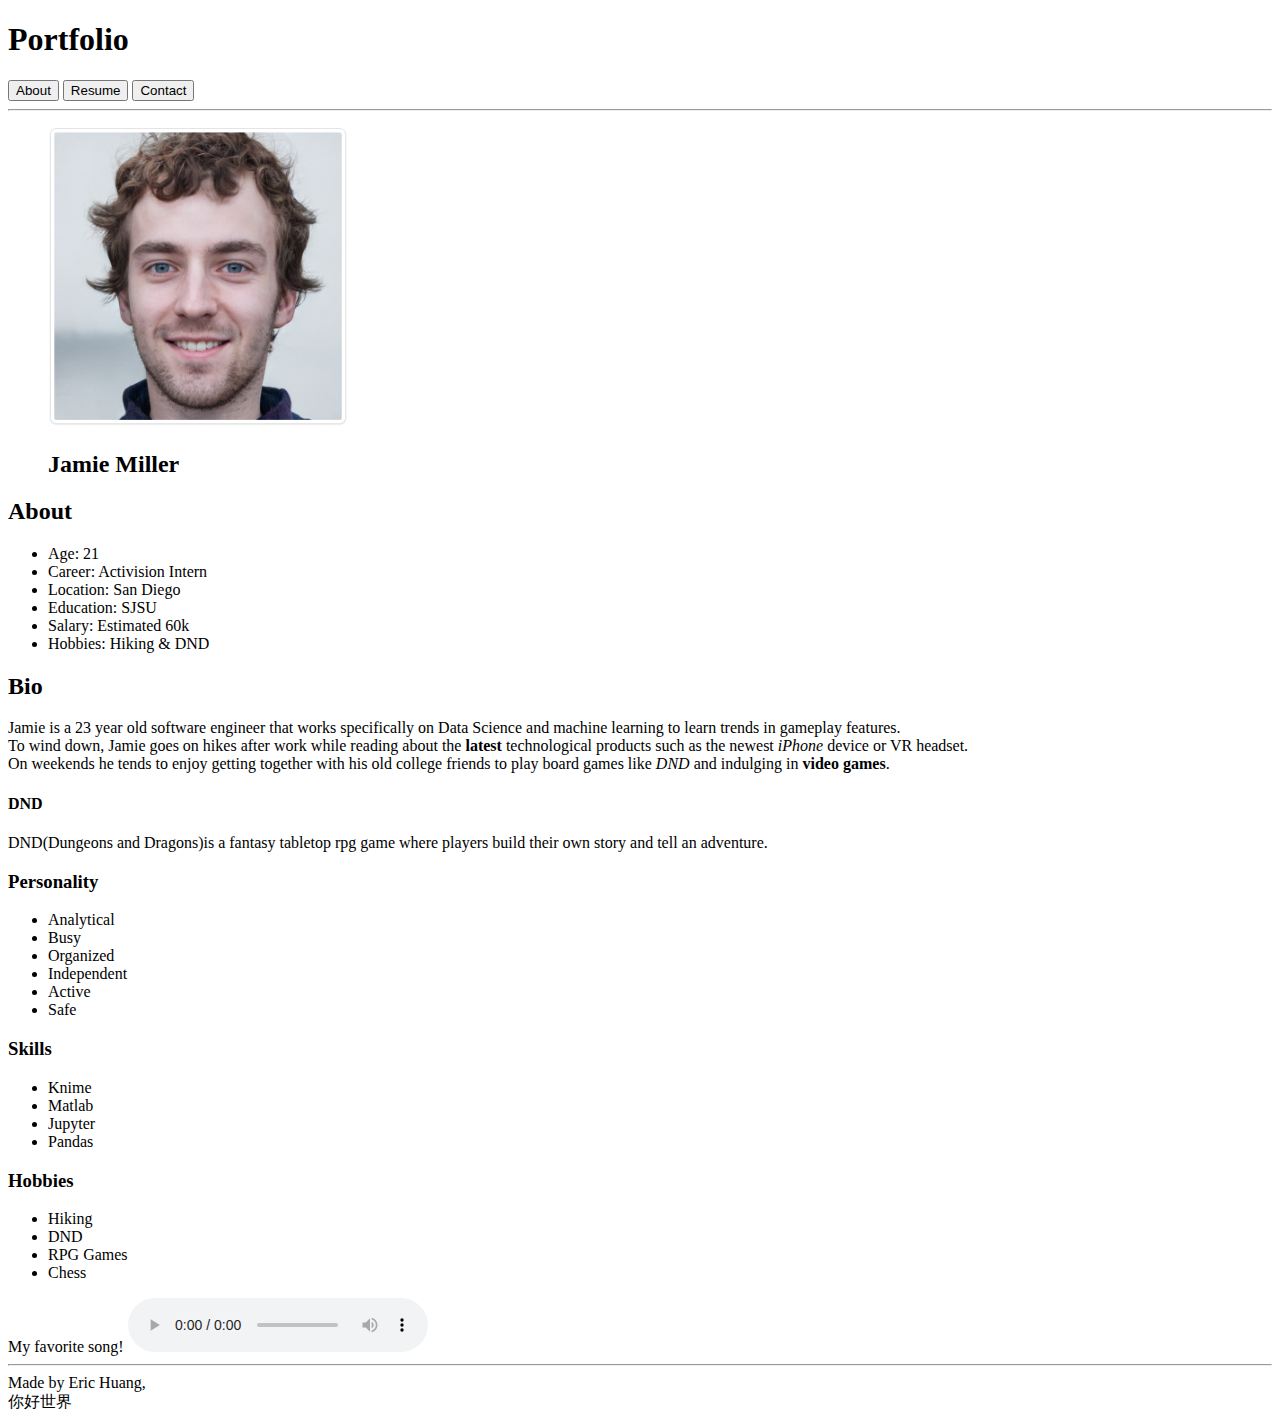
==== index.html @ db5f1a7b "Copy code for HW 3" ====
<!DOCTYPE HTML>
<html lang="en">

    <head>
        <meta charset="utf-8">
        <meta name="description" content="Mock Portfolio">
        <meta name="keywords" content="About, Resume, Conta">
        
        <meta name="author" content="Eric Huang">


        <link rel="styesheet" type="text/css" href="style.css">

        <title>CSE 134B HW 2 Portfolio Website</title>
    </head>


<body>

<header>
    <h1>Portfolio</h1> 
</header>
<nav>
    <button onclick="window.location.href='index.html'">About</button>
    <button onclick="window.location.href='Resume.html'">Resume</button>
    <button onclick="window.location.href='Contact.html'">Contact</button>
</nav>

<hr>

<main>
    <figure>
        <img src="/Images/Jamie_Miller.png" alt="Picture of Jamie Miller" width="300" height="300"> 
        <figcaption><h2>Jamie Miller</h2></figcaption>
    </figure>

    <section id="About">
        <h2>About</h2>
            <ul>
                <li>Age: 21</li>
                <li>Career: Activision Intern</li>
                <li>Location: San Diego</li>
                <li>Education: SJSU</li>
                <li>Salary: Estimated 60k</li>
                <li>Hobbies: Hiking & DND</li>
            </ul>
    </section>

    <section id="Bio">
        <h2>Bio</h2>

        <p>Jamie is a 23 year old software engineer that works specifically on Data Science and machine learning to learn trends in gameplay features. <br>
            To wind down, Jamie goes on hikes after work while reading about the <strong>latest</strong> technological products such as the newest <em>iPhone</em> device or VR headset. <br>
            On weekends he tends to enjoy getting together with his old college friends to play board games like <i>DND</i> and indulging in <b>video games</b>.
        </p>

            <aside>
                <h4>DND</h4>
                DND(Dungeons and Dragons)is a fantasy tabletop rpg game where players build their own story and tell an adventure.
            </aside>
    </section>
    
    <section id="Personality">
            <h3>Personality</h3>
            <ul>
                <li>Analytical</li>
                <li>Busy</li> 
                <li>Organized</li>
                <li>Independent</li>
                <li>Active</li>
                <li>Safe</li>
            </ul>

    </section>

    <section>
        <h3>Skills</h3>
            <ul>
                <li>Knime</li>
                <li>Matlab</li>
                <li>Jupyter</li>
                <li>Pandas</li>
            </ul>
    </section>
                
    <section>
        <h3>Hobbies</h3>

        <ul>
            <li>Hiking</li>
            <li>DND</li>
            <li>RPG Games</li>
            <li>Chess</li>
        </ul>

        My favorite song!
        
        <audio controls>
            <source src="/Audio/Meatball-Parade.mp3">
        </audio>

    </section>
    
</main>

<footer>
    <hr>
    Made by Eric Huang, <br>
    <span lang="zh">你好世界</span>
</footer>
    </body>
</html>
---- style.css ----

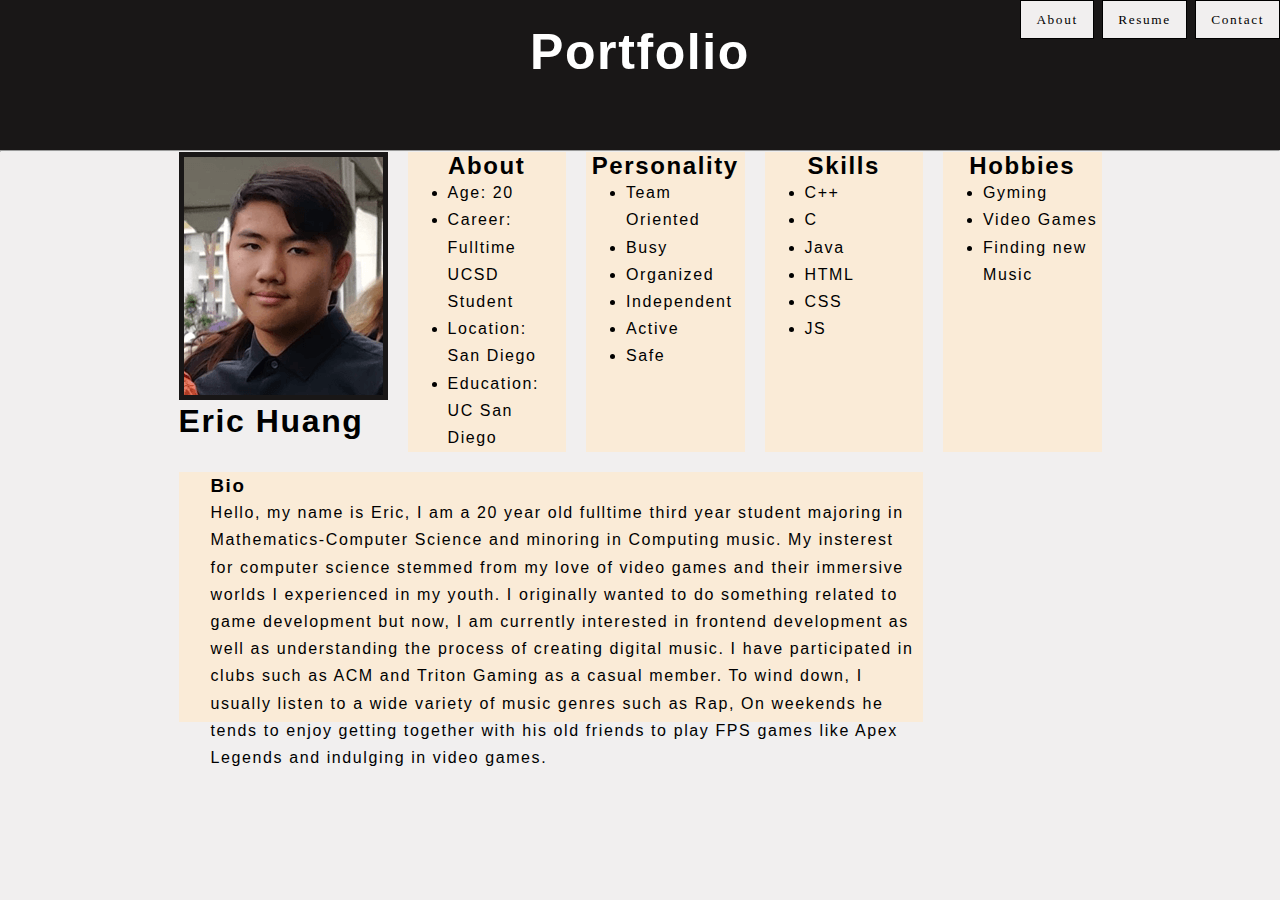
==== commit 5abc3baa: "Big CSS Update" ====
--- a/index.html
+++ b/index.html
@@ -4,109 +4,106 @@
     <head>
         <meta charset="utf-8">
         <meta name="description" content="Mock Portfolio">
-        <meta name="keywords" content="About, Resume, Conta">
+        <meta name="keywords" content="About, Resume, Contact">
         
         <meta name="author" content="Eric Huang">
 
 
-        <link rel="styesheet" type="text/css" href="style.css">
+        <link rel="stylesheet" type="text/css" href="style.css"/>
 
-        <title>CSE 134B HW 2 Portfolio Website</title>
+        <title>CSE 134B HW 3 Portfolio Website</title>
     </head>
 
 
 <body>
 
 <header>
+
+    <nav>
+        <button onclick="window.location.href='index.html'">About</button>
+        <button onclick="window.location.href='Resume.html'">Resume</button>
+        <button onclick="window.location.href='Contact.html'">Contact</button>
+    </nav>
+
     <h1>Portfolio</h1> 
 </header>
-<nav>
-    <button onclick="window.location.href='index.html'">About</button>
-    <button onclick="window.location.href='Resume.html'">Resume</button>
-    <button onclick="window.location.href='Contact.html'">Contact</button>
-</nav>
 
 <hr>
 
 <main>
-    <figure>
-        <img src="/Images/Jamie_Miller.png" alt="Picture of Jamie Miller" width="300" height="300"> 
-        <figcaption><h2>Jamie Miller</h2></figcaption>
-    </figure>
+    <div class="Info">
+        <picture class="Self">
+            <img src="/Images/headshot.png" alt="Picture of Eric Huang" > 
+            <h1>Eric Huang</h1>
+            
+        </picture>
+    
+    
+        <section id="About">
+            <h2>About</h2>
+                <ul>
+                    <li>Age: 20</li>
+                    <li>Career: Fulltime UCSD Student</li>
+                    <li>Location: San Diego</li>
+                    <li>Education: UC San Diego</li>
+                </ul>
+        </section>
 
-    <section id="About">
-        <h2>About</h2>
-            <ul>
-                <li>Age: 21</li>
-                <li>Career: Activision Intern</li>
-                <li>Location: San Diego</li>
-                <li>Education: SJSU</li>
-                <li>Salary: Estimated 60k</li>
-                <li>Hobbies: Hiking & DND</li>
-            </ul>
-    </section>
+        <section id="Bio">
+            <h3>Bio</h3>
 
-    <section id="Bio">
-        <h2>Bio</h2>
+            <p>
+                Hello, my name is Eric, I am a 20 year old fulltime third year student majoring in Mathematics-Computer Science and minoring in Computing music. 
+                My insterest for computer science stemmed from my love of video games and their immersive worlds I experienced in my youth.
+                I originally wanted to do something related to game development but now, I am currently interested in frontend development
+                as well as understanding the process of creating digital music. I have participated in clubs such as ACM and Triton Gaming as a casual member. 
+                To wind down, I usually listen to a wide variety of music genres such as Rap, 
+                On weekends he tends to enjoy getting together with his old friends to play FPS games like Apex Legends and indulging in video games.
+            </p>
+        </section>
 
-        <p>Jamie is a 23 year old software engineer that works specifically on Data Science and machine learning to learn trends in gameplay features. <br>
-            To wind down, Jamie goes on hikes after work while reading about the <strong>latest</strong> technological products such as the newest <em>iPhone</em> device or VR headset. <br>
-            On weekends he tends to enjoy getting together with his old college friends to play board games like <i>DND</i> and indulging in <b>video games</b>.
-        </p>
+        <section id="Personality">
+                <h2>Personality</h2>
+                <ul>
+                    <li>Team Oriented</li>
+                    <li>Busy</li> 
+                    <li>Organized</li>
+                    <li>Independent</li>
+                    <li>Active</li>
+                    <li>Safe</li>
+                </ul>
 
-            <aside>
-                <h4>DND</h4>
-                DND(Dungeons and Dragons)is a fantasy tabletop rpg game where players build their own story and tell an adventure.
-            </aside>
+        </section>
+
+        <section id="Skills">
+            <h2>Skills</h2>
+                <ul>
+                    <li>C++</li>
+                    <li>C</li>
+                    <li>Java</li>
+                    <li>HTML</li>
+                    <li>CSS</li>
+                    <li>JS</li>
+                </ul>
+        </section>
+ 
+                
+        <section id="Hobbies">
+            <h2>Hobbies</h2>
+                <ul>
+                    <li>Gyming</li>
+                    <li>Video Games</li>
+                    <li>Finding new Music</li>
+                </ul>
+
+
+        </section>
+
+        
     </section>
     
-    <section id="Personality">
-            <h3>Personality</h3>
-            <ul>
-                <li>Analytical</li>
-                <li>Busy</li> 
-                <li>Organized</li>
-                <li>Independent</li>
-                <li>Active</li>
-                <li>Safe</li>
-            </ul>
-
-    </section>
-
-    <section>
-        <h3>Skills</h3>
-            <ul>
-                <li>Knime</li>
-                <li>Matlab</li>
-                <li>Jupyter</li>
-                <li>Pandas</li>
-            </ul>
-    </section>
-                
-    <section>
-        <h3>Hobbies</h3>
-
-        <ul>
-            <li>Hiking</li>
-            <li>DND</li>
-            <li>RPG Games</li>
-            <li>Chess</li>
-        </ul>
-
-        My favorite song!
-        
-        <audio controls>
-            <source src="/Audio/Meatball-Parade.mp3">
-        </audio>
-
-    </section>
     
 </main>
 
-<footer>
-    <hr>
-    Made by Eric Huang, <br>
-    <span lang="zh">你好世界</span>
-</footer>
-    </body>
+</body>
 </html>--- a/style.css
+++ b/style.css
@@ -1 +1,128 @@
+:root {
+    --main--color--header: hsl(0, 4.2%, 9.4%);
+    --secondary--color--header: hsl(0, .4%, 48.8%);
+    --ternary--color--header: hsl(53, 25%, 73.3%);
+    --other--color--header: hsl(0, 6.7%, 94.1%);
+}
 
+* {
+    margin: 0;
+    font-size: 1.2 rem;
+    font-family: 'Franklin Gothic Medium', 'Arial Narrow', Arial, sans-serif;
+    letter-spacing: .1rem;
+    line-height: 1.7rem;
+}
+
+header {
+    font-size: 25px;
+    color: white;
+    background-color: var(--main--color--header); 
+    height: 6em;
+    text-align: center;
+    font-family:'Trebuchet MS', 'Lucida Sans Unicode', 'Lucida Grande', 'Lucida Sans', Arial, sans-serif;
+    
+}
+
+*,
+*::before,
+*::after {
+    box-sizing: border-box;
+}
+
+
+
+nav > button {
+    color: black;
+    border: 1px solid black;
+    background-color: var(--other--color--header);
+    padding: 5px 15px; /*button size*/;
+    font-size: m;
+    font-family:Georgia, 'Times New Roman', Times, serif;
+    
+}
+
+button:hover {
+    color: white;
+}
+
+nav {
+    text-align: right;
+}
+
+
+.Info {
+    display: grid;
+    grid-template-columns:1fr 1fr 1fr 1fr 1fr 1fr 1fr;
+    grid-template-rows: 300px 250px;
+    width: 100%;
+    height: 100%;
+    row-gap: 20px; 
+    column-gap: 20px;
+}
+
+.Info h2{
+    text-align: center;
+}
+
+.Self  {
+    grid-column-start: 2;
+    
+}
+
+body {
+    background-color: var(--other--color--header);
+}
+picture > img {
+    border: 5px solid var(--main--color--header);
+}
+
+#About {
+    background-color: antiquewhite;
+    grid-column-start: 3 ;
+    grid-column-end: 3;
+    grid-row-start: 1;
+}
+
+#Bio {
+    background-color: antiquewhite;
+    grid-column-start: 2 ;
+    grid-column-end: 6;
+    grid-row-start: 2;
+    padding-left: 2em;
+
+}
+
+#Personality {
+    background-color: antiquewhite;
+    grid-column-start: 4;
+    grid-row-start: 1;
+}
+
+#Skills {
+    background-color: antiquewhite;
+    grid-column-start: 5;
+    grid-row-start: 1;
+}
+
+#Hobbies {
+    background-color: antiquewhite;
+    grid-column-start: 6;
+    grid-row-start: 1;
+}
+
+
+/* #Projects {
+
+} */
+
+
+/*
+@media  screen and (max-width: 640px) {
+    nav:first-child {
+        visibility: visible;
+    }
+    
+}
+*/
+
+
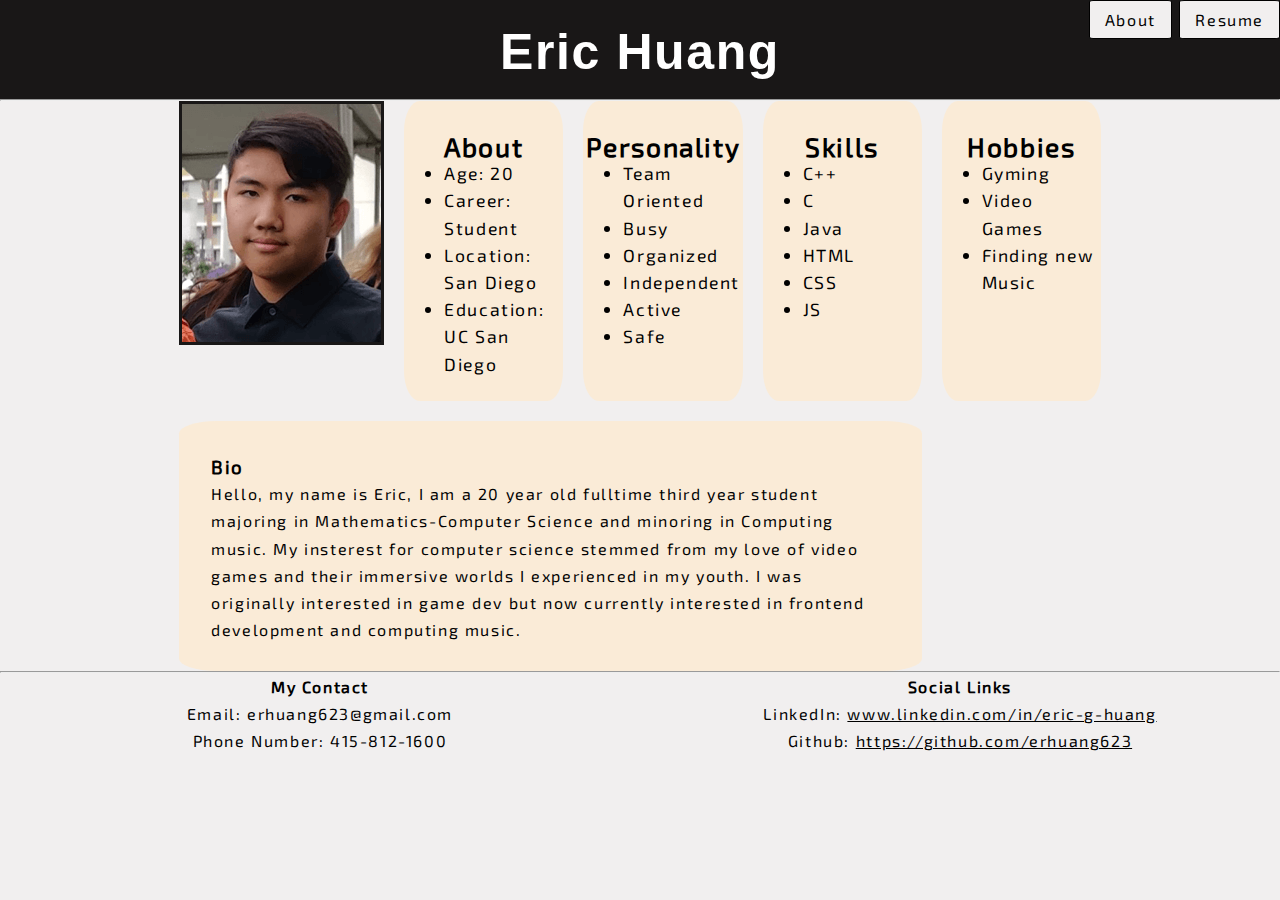
==== commit 2cfa8dae: "Responsive Update" ====
--- a/index.html
+++ b/index.html
@@ -9,7 +9,7 @@
         <meta name="author" content="Eric Huang">
 
 
-        <link rel="stylesheet" type="text/css" href="style.css"/>
+        <link rel="stylesheet" type="text/css" href="style.css">
 
         <title>CSE 134B HW 3 Portfolio Website</title>
     </head>
@@ -22,10 +22,9 @@
     <nav>
         <button onclick="window.location.href='index.html'">About</button>
         <button onclick="window.location.href='Resume.html'">Resume</button>
-        <button onclick="window.location.href='Contact.html'">Contact</button>
     </nav>
 
-    <h1>Portfolio</h1> 
+    <h1>Eric Huang </h1> 
 </header>
 
 <hr>
@@ -33,17 +32,14 @@
 <main>
     <div class="Info">
         <picture class="Self">
-            <img src="/Images/headshot.png" alt="Picture of Eric Huang" > 
-            <h1>Eric Huang</h1>
-            
+            <img srcset="/Images/headshot.png" alt="Picture of Eric Huang"> 
         </picture>
-    
-    
+
         <section id="About">
             <h2>About</h2>
                 <ul>
                     <li>Age: 20</li>
-                    <li>Career: Fulltime UCSD Student</li>
+                    <li>Career: Student</li>
                     <li>Location: San Diego</li>
                     <li>Education: UC San Diego</li>
                 </ul>
@@ -55,10 +51,7 @@
             <p>
                 Hello, my name is Eric, I am a 20 year old fulltime third year student majoring in Mathematics-Computer Science and minoring in Computing music. 
                 My insterest for computer science stemmed from my love of video games and their immersive worlds I experienced in my youth.
-                I originally wanted to do something related to game development but now, I am currently interested in frontend development
-                as well as understanding the process of creating digital music. I have participated in clubs such as ACM and Triton Gaming as a casual member. 
-                To wind down, I usually listen to a wide variety of music genres such as Rap, 
-                On weekends he tends to enjoy getting together with his old friends to play FPS games like Apex Legends and indulging in video games.
+                I was originally interested in game dev but now currently interested in frontend development and computing music. 
             </p>
         </section>
 
@@ -72,9 +65,7 @@
                     <li>Active</li>
                     <li>Safe</li>
                 </ul>
-
         </section>
-
         <section id="Skills">
             <h2>Skills</h2>
                 <ul>
@@ -86,8 +77,6 @@
                     <li>JS</li>
                 </ul>
         </section>
- 
-                
         <section id="Hobbies">
             <h2>Hobbies</h2>
                 <ul>
@@ -95,15 +84,34 @@
                     <li>Video Games</li>
                     <li>Finding new Music</li>
                 </ul>
+        </section>
+    </div>
+</main>
 
-
-        </section>
-
+<footer> 
+    <hr>
+        <div class="references">
+            <section id="myContacts">
+            <h4>My Contact</h4>
+    
+            <p>
+                Email: erhuang623@gmail.com <br>
+                Phone Number: 415-812-1600
+            </p>
         
-    </section>
+            </section> <br>
+            
+            <section id="links">
+                <h4>Social Links</h4>
+                LinkedIn: <a href="www.linkedin.com/in/eric-g-huang">www.linkedin.com/in/eric-g-huang</a> <br>
+                Github: <a href="https://github.com/erhuang623">https://github.com/erhuang623</a><br>
     
     
-</main>
+            </section>
+    
+
+        </div>
+</footer>
 
 </body>
 </html>--- a/style.css
+++ b/style.css
@@ -3,12 +3,23 @@
     --secondary--color--header: hsl(0, .4%, 48.8%);
     --ternary--color--header: hsl(53, 25%, 73.3%);
     --other--color--header: hsl(0, 6.7%, 94.1%);
+    --red--white--mix: colormix(red, white); 
+
+
+}
+
+@font-face {
+    font-family: 'exo2';
+    src: url('fonts/Exo2-VariableFont_wght.ttf') format('woff2');
+    font-weight: normal;
+    font-style: normal;
+
 }
 
 * {
     margin: 0;
     font-size: 1.2 rem;
-    font-family: 'Franklin Gothic Medium', 'Arial Narrow', Arial, sans-serif;
+    font-family: 'exo2','Franklin Gothic Medium', 'Arial Narrow', Arial, sans-serif;
     letter-spacing: .1rem;
     line-height: 1.7rem;
 }
@@ -16,11 +27,15 @@
 header {
     font-size: 25px;
     color: white;
-    background-color: var(--main--color--header); 
-    height: 6em;
-    text-align: center;
-    font-family:'Trebuchet MS', 'Lucida Sans Unicode', 'Lucida Grande', 'Lucida Sans', Arial, sans-serif;
-    
+    background-color: var(--main--color--header,black); 
+    height: 11dvh;
+    width: auto;
+    text-align: center;
+    font-family: 'Franklin Gothic Medium', 'Arial Narrow', Arial, sans-serif;    
+}
+
+header > h1 {
+    font-family: 'Franklin Gothic Medium', 'Arial Narrow', Arial, sans-serif;
 }
 
 *,
@@ -29,19 +44,20 @@
     box-sizing: border-box;
 }
 
-
-
 nav > button {
     color: black;
     border: 1px solid black;
-    background-color: var(--other--color--header);
+    background-color: var(--other--color--header,white);
     padding: 5px 15px; /*button size*/;
-    font-size: m;
-    font-family:Georgia, 'Times New Roman', Times, serif;
-    
-}
-
-button:hover {
+    font-size: medium;
+    font-family:'exo2', Arial, Helvetica, sans-serif;
+    transition: all .5s ease-out;
+    border-radius: 5%;
+
+}
+
+nav > button:hover, button:focus {
+    background-color: black;
     color: white;
 }
 
@@ -58,22 +74,34 @@
     height: 100%;
     row-gap: 20px; 
     column-gap: 20px;
+    font-family: 'Franklin Gothic Medium', 'Arial Narrow', Arial, sans-serif;
 }
 
 .Info h2{
     text-align: center;
+
+}
+
+.Info h1 {
+    grid-column-start: 1;
+    grid-row-start: 1;
 }
 
 .Self  {
     grid-column-start: 2;
-    
-}
+}
+
+
 
 body {
     background-color: var(--other--color--header);
 }
 picture > img {
-    border: 5px solid var(--main--color--header);
+    border: 3px solid var(--main--color--header);
+}
+
+.Info section {
+    padding-top: 2rem;
 }
 
 #About {
@@ -81,6 +109,51 @@
     grid-column-start: 3 ;
     grid-column-end: 3;
     grid-row-start: 1;
+    font-size: 1.1rem;
+    border-radius: 10%;
+
+}
+
+#About:hover {
+    transform: scale(1.2,1.2);
+    
+}
+
+#Personality {
+    background-color: antiquewhite;
+    grid-column-start: 4;
+    grid-row-start: 1;
+    font-size: 1.1rem;
+    border-radius: 10%;
+}
+
+#Personality:hover {
+    transform: scale(1.2,1.2);
+}
+
+#Skills {
+    background-color: antiquewhite;
+    grid-column-start: 5;
+    grid-row-start: 1;
+    font-size: 1.1rem;
+    border-radius: 10%;
+}
+
+#Skills:hover {
+    transform: scale(1.2,1.2);
+    
+}
+
+#Hobbies {
+    background-color: antiquewhite;
+    grid-column-start: 6;
+    grid-row-start: 1;
+    font-size: 1.1rem;
+    border-radius: 10%;
+}
+
+#Hobbies:hover {
+    transform: scale(1.2,1.2);
 }
 
 #Bio {
@@ -88,41 +161,167 @@
     grid-column-start: 2 ;
     grid-column-end: 6;
     grid-row-start: 2;
-    padding-left: 2em;
-
-}
-
-#Personality {
-    background-color: antiquewhite;
-    grid-column-start: 4;
-    grid-row-start: 1;
-}
-
-#Skills {
-    background-color: antiquewhite;
-    grid-column-start: 5;
-    grid-row-start: 1;
-}
-
-#Hobbies {
-    background-color: antiquewhite;
-    grid-column-start: 6;
-    grid-row-start: 1;
-}
-
-
-/* #Projects {
-
-} */
-
-
-/*
-@media  screen and (max-width: 640px) {
-    nav:first-child {
-        visibility: visible;
-    }
+    padding-left: 2rem;
+    padding-top: 2rem;
+    padding-right: 2rem;
+    border-radius: 5%;
+    overflow: hidden;
+}
+
+#Bio > p {
+    animation-duration: 1.5s;
+    animation-name: slide;
+}
+
+@keyframes slide {
+    from {
+        margin-left: 100%;
+        width: 300%;
+      }
     
-}
-*/
-
-
+      to {
+        margin-left: 0%;
+        width: 100%;
+      }
+}
+
+.flex {
+    display: flex;
+	flex-direction: column;
+	flex-wrap: nowrap;
+	justify-content: stretch;
+	align-items: center;
+	align-content: stretch;
+    text-align: center;
+    background-color: var(--ternary--color--header);
+    border-radius: 10%;
+}
+
+.references {
+    display:  grid;
+    grid-template-columns: 1fr 1fr;
+    bottom: 0;
+    text-align: center;
+    font-family:'Franklin Gothic Medium', 'Arial Narrow', Arial, sans-serif
+}
+
+#links {
+    grid-row-start: 1;
+    grid-column-start: 2;
+}
+
+#links > a{
+    color: black;
+}
+
+#links > a:hover{
+    color: gray;
+}
+
+.references > a:visited {
+    text-decoration: none;
+}
+ 
+
+.container {
+	display: grid;
+    grid-template-columns: 1fr 1fr 1fr;
+    grid-template-rows: 50px 300px;
+    text-align: center;
+    column-gap: 20px;
+    
+}
+
+.container #projectOne {
+    grid-row-start: 2;
+}
+
+.container #projectTwo {
+    grid-row-start: 2;
+}
+
+.container #projectThree {
+    grid-row-start: 2;
+}
+
+@media screen and (max-width: 600px) {
+
+    header {
+        display: block;
+    }
+
+    header h1 {
+        display: block;
+    }
+
+    nav button{
+        margin: 0;
+    }
+
+    .Info {
+        display: block;
+    }
+
+    #About {
+        display: block;
+    }
+
+    #Personality {
+        display: block;
+    }
+
+    #Skills {
+        display: block;
+    }
+
+    #Hobbies {
+        display: block;
+    }
+
+    #Bio {
+        display: block;
+    }
+
+}
+
+
+@media screen and (max-width: 1000px) {
+    header h1 {
+        display: block;
+    }
+
+    nav button{
+        margin: 0;
+    }
+
+    .Info {
+        display: block;
+    }
+
+    #About {
+        display: block;
+    }
+
+    #Personality {
+        display: block;
+    }
+
+    #Skills {
+        display: block;
+    }
+
+    #Hobbies {
+        display: block;
+    }
+
+    #Bio {
+        display: block;
+    }
+}
+
+@media (prefers) {
+
+
+}
+
+
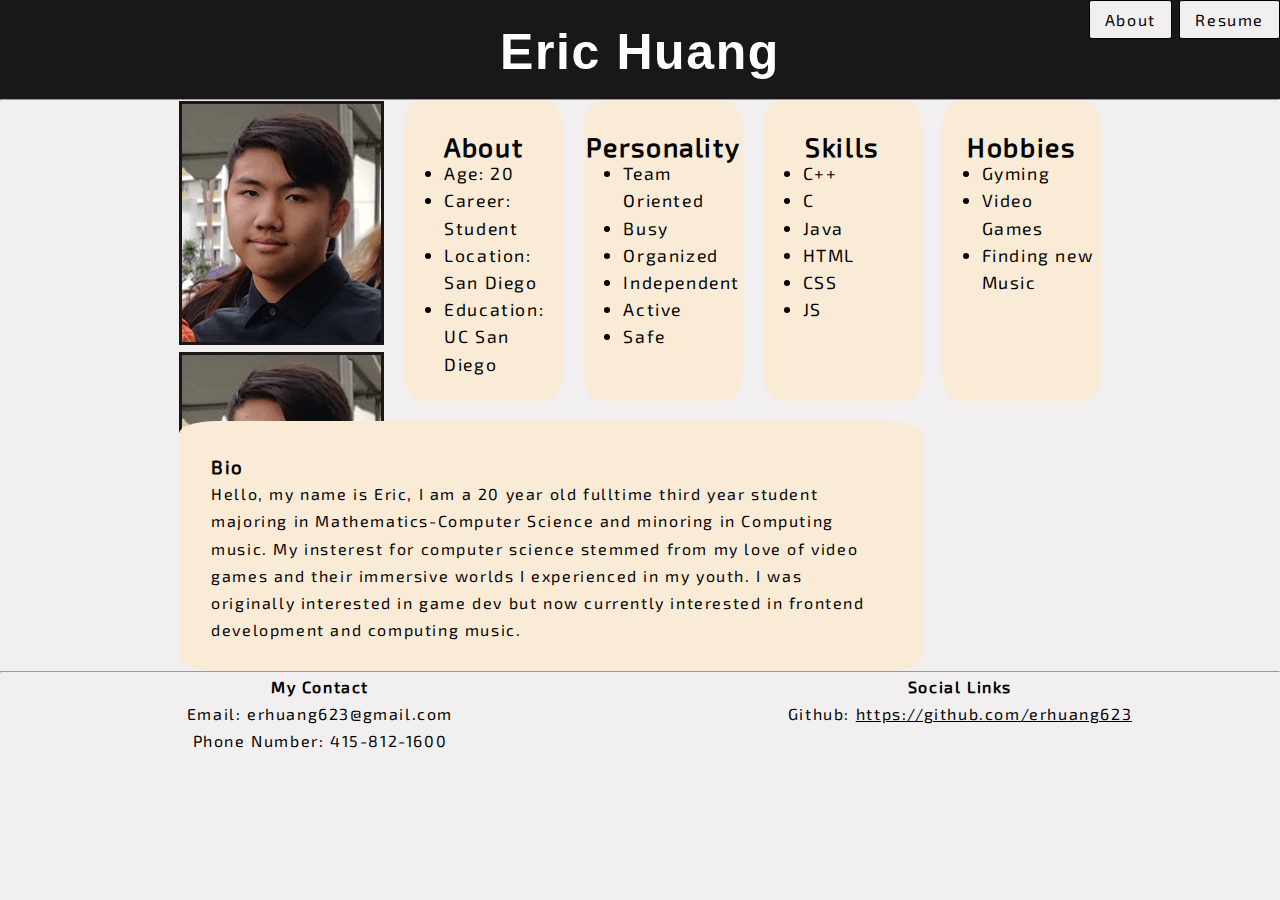
==== commit 575cc4cf: "e" ====
--- a/index.html
+++ b/index.html
@@ -32,7 +32,8 @@
 <main>
     <div class="Info">
         <picture class="Self">
-            <img srcset="/Images/headshot.png" alt="Picture of Eric Huang"> 
+            <img srcset="/Images/headshot.png" alt="Picture of Eric Huang">
+             <img src="/Images/headshot.png" alt="Pic of Eric!">
         </picture>
 
         <section id="About">
@@ -103,8 +104,10 @@
             
             <section id="links">
                 <h4>Social Links</h4>
-                LinkedIn: <a href="www.linkedin.com/in/eric-g-huang">www.linkedin.com/in/eric-g-huang</a> <br>
                 Github: <a href="https://github.com/erhuang623">https://github.com/erhuang623</a><br>
+                <template>
+                    LinkedIn: <a href="www.linkedin.com/in/eric-g-huang">www.linkedin.com/in/eric-g-huang</a> <br>
+                </template>
     
     
             </section>
--- a/style.css
+++ b/style.css
@@ -1,11 +1,13 @@
 :root {
+    /* Default Color Mode */
     --main--color--header: hsl(0, 4.2%, 9.4%);
     --secondary--color--header: hsl(0, .4%, 48.8%);
     --ternary--color--header: hsl(53, 25%, 73.3%);
     --other--color--header: hsl(0, 6.7%, 94.1%);
     --red--white--mix: colormix(red, white); 
-
-
+    /* Dark Mode */
+
+    
 }
 
 @font-face {
@@ -94,10 +96,10 @@
 
 
 body {
-    background-color: var(--other--color--header);
+    background-color: var(--other--color--header,white);
 }
 picture > img {
-    border: 3px solid var(--main--color--header);
+    border: 3px solid var(--main--color--header,white);
 }
 
 .Info section {
@@ -193,8 +195,6 @@
 	align-items: center;
 	align-content: stretch;
     text-align: center;
-    background-color: var(--ternary--color--header);
-    border-radius: 10%;
 }
 
 .references {
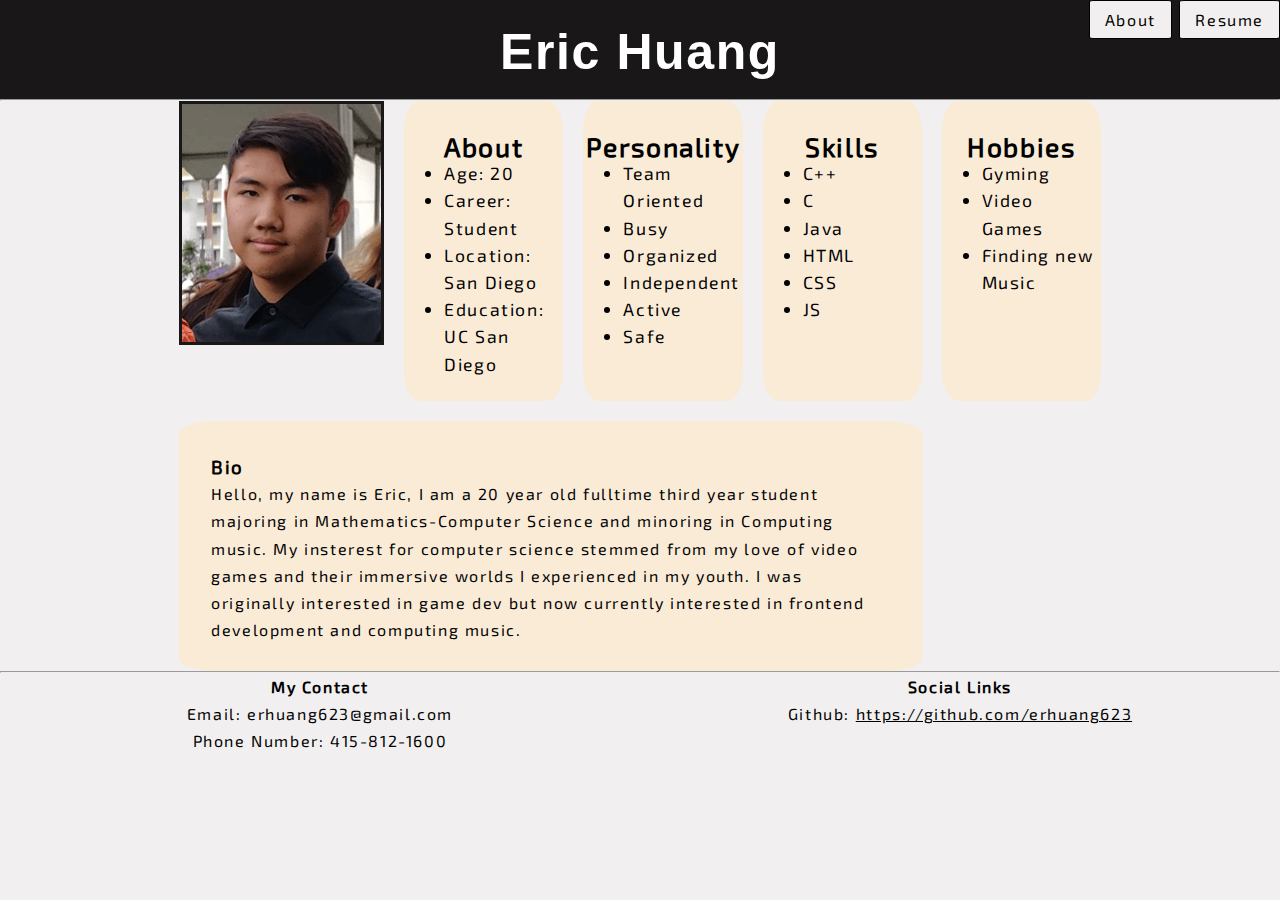
==== commit e52ebecf: "Update index.html" ====
--- a/index.html
+++ b/index.html
@@ -32,8 +32,7 @@
 <main>
     <div class="Info">
         <picture class="Self">
-            <img srcset="/Images/headshot.png" alt="Picture of Eric Huang">
-             <img src="/Images/headshot.png" alt="Pic of Eric!">
+            <img src="/Images/headshot.png" alt="Pic of Eric!">
         </picture>
 
         <section id="About">
